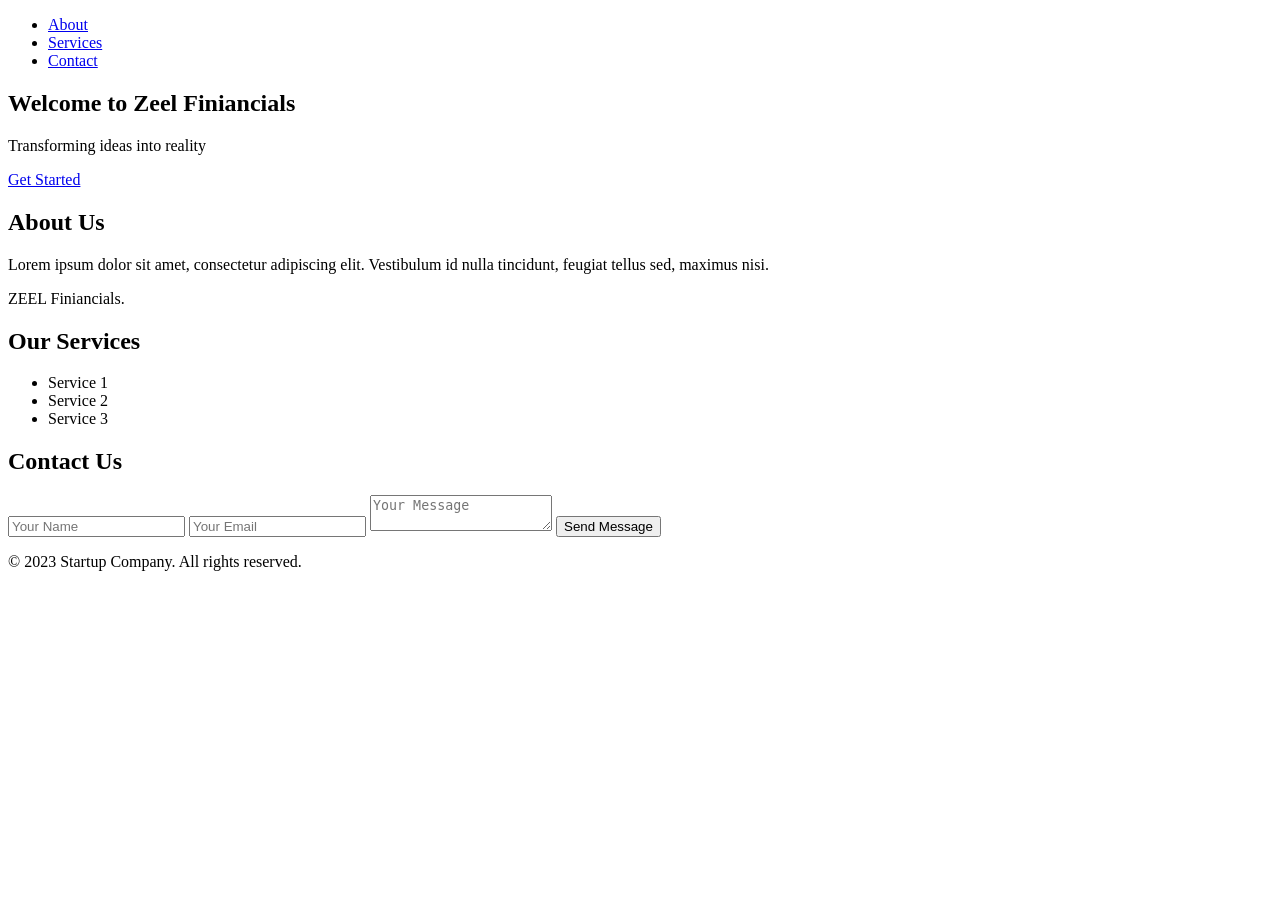
==== index.htm @ 1feb34b1 "Created index.html Tester website." ====
<!DOCTYPE html>
<html>
<head>
  <title>Startup Company - Welcome!</title>
  <link rel="stylesheet" type="text/css" href="styles.css">
</head>
<body>
  <header>
    <nav>
      <ul>
        <li><a href="#about">About</a></li>
        <li><a href="#services">Services</a></li>
        <li><a href="#contact">Contact</a></li>
      </ul>
    </nav>
  </header>

  <section id="hero">
    <h1>Welcome to Zeel Finiancials </h1>
    <p>Transforming ideas into reality</p>
    <a href="#contact" class="btn">Get Started</a>
  </section>

  <section id="about">
    <div class="container">
      <h2>About Us</h2>
      <p>Lorem ipsum dolor sit amet, consectetur adipiscing elit. Vestibulum id nulla tincidunt, feugiat tellus sed, maximus nisi.</p>
      <p> ZEEL Finiancials.</p>
    </div>
  </section>

  <section id="services">
    <div class="container">
      <h2>Our Services</h2>
      <ul>
        <li>Service 1</li>
        <li>Service 2</li>
        <li>Service 3</li>
      </ul>
    </div>
  </section>

  <section id="contact">
    <div class="container">
      <h2>Contact Us</h2>
      <form>
        <input type="text" name="name" placeholder="Your Name" required>
        <input type="email" name="email" placeholder="Your Email" required>
        <textarea name="message" placeholder="Your Message" required></textarea>
        <button type="submit" class="btn">Send Message</button>
      </form>
    </div>
  </section>

  <footer>
    <div class="container">
      <p>&copy; 2023 Startup Company. All rights reserved.</p>
    </div>
  </footer>
</body>
</html>
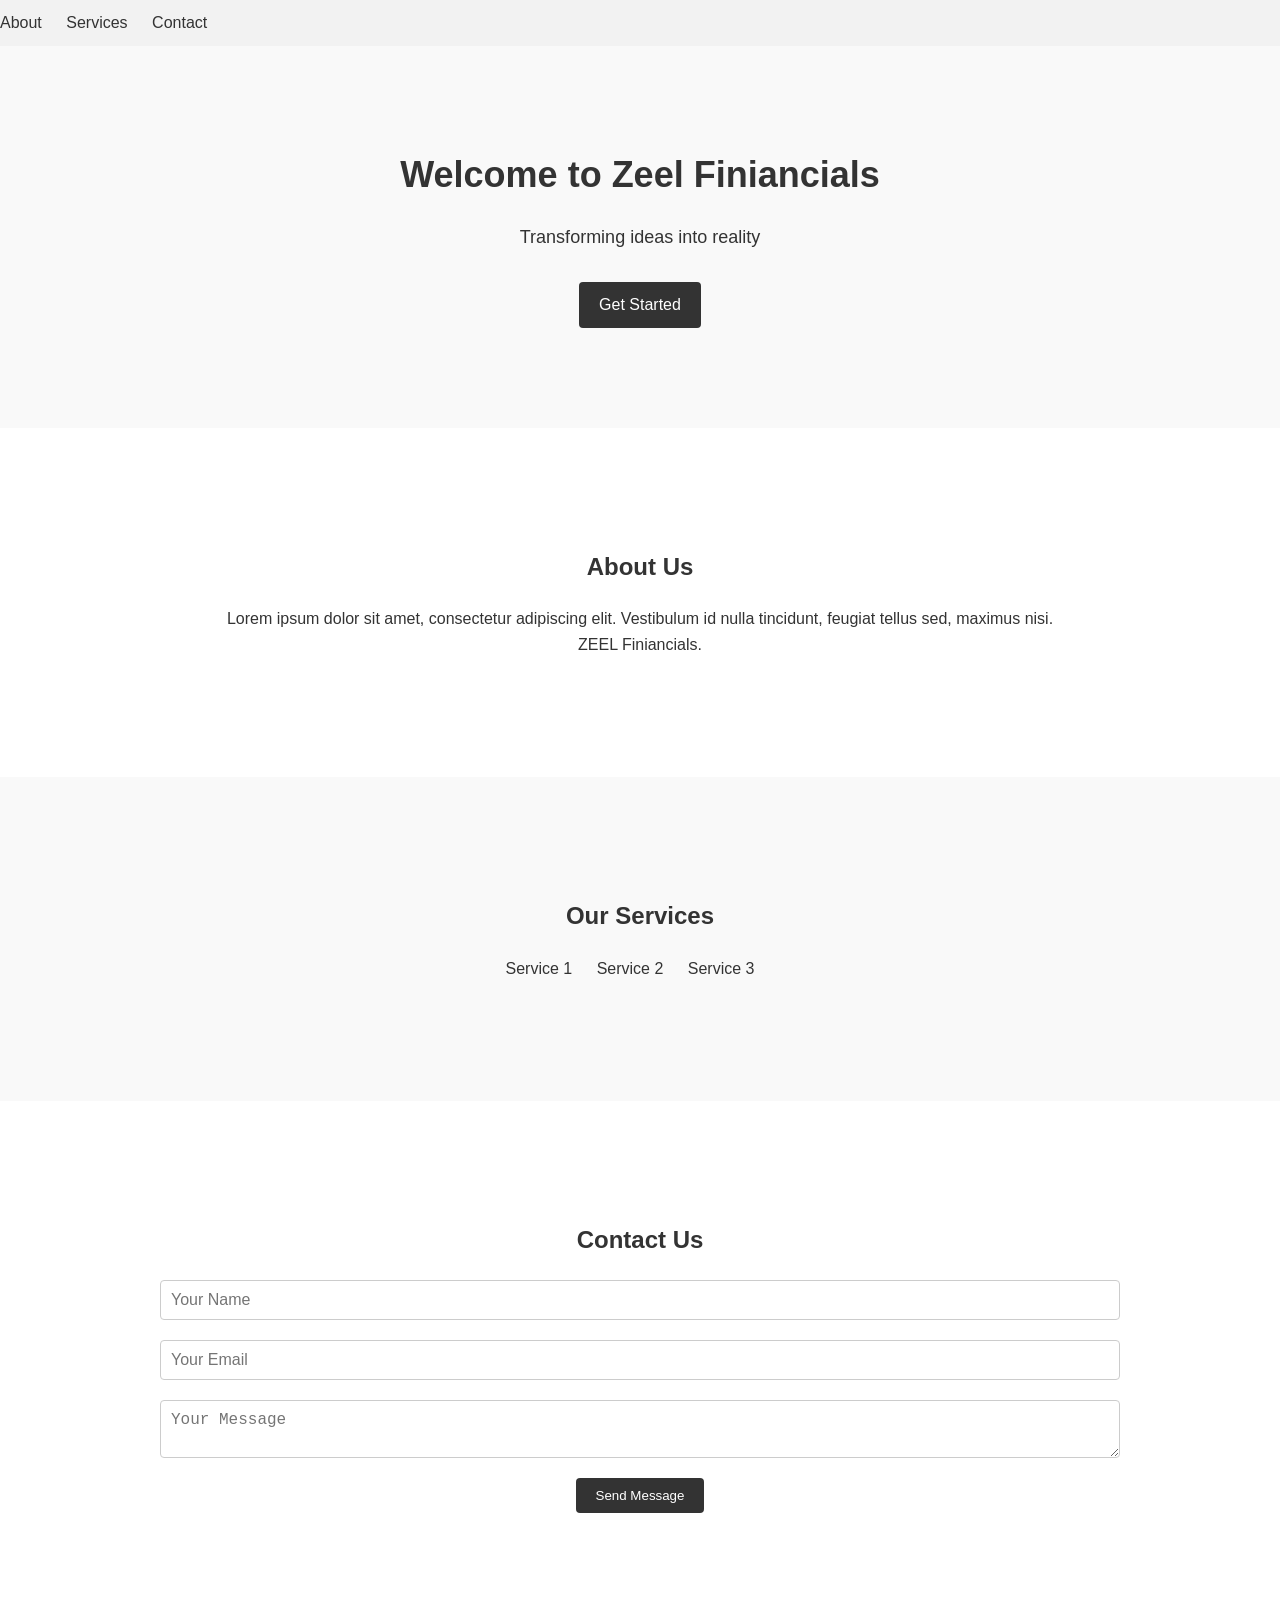
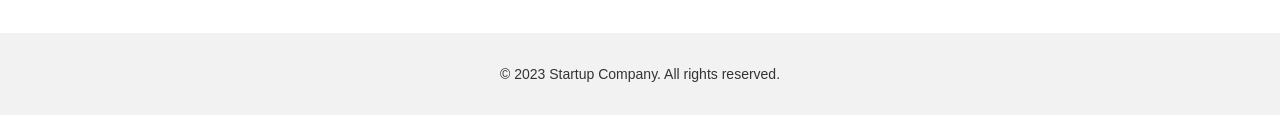
==== commit 9c566822: "modified code" ====
--- a/index.htm
+++ b/index.htm
@@ -51,7 +51,20 @@
       </form>
     </div>
   </section>
-
+  <script>
+    document.addEventListener('DOMContentLoaded', (event) => {
+      document.querySelector('form').addEventListener('submit', function(e) {
+        e.preventDefault(); // Prevents the default form submission action
+  
+        // Show the confirmation message
+        document.getElementById('confirmationMessage').style.display = 'flex';
+  
+        // You can add additional logic here for what to do when the form is submitted
+        // For example, sending form data using AJAX
+      });
+    });
+  </script>
+  
   <footer>
     <div class="container">
       <p>&copy; 2023 Startup Company. All rights reserved.</p>
--- a/styles.css
+++ b/styles.css
@@ -0,0 +1,157 @@
+/* styles.css */
+
+/* Reset default browser styles */
+body, h1, h2, p, ul, li, form, input, textarea, button {
+  margin: 0;
+  padding: 0;
+  box-sizing: border-box;
+}
+
+/* Global styles */
+body {
+  font-family: Arial, sans-serif;
+  font-size: 16px;
+  line-height: 1.6;
+  color: #333;
+}
+
+.container {
+  max-width: 960px;
+  margin: 0 auto;
+  padding: 20px;
+}
+
+/* Header styles */
+header {
+  background-color: #f2f2f2;
+  padding: 10px 0;
+}
+
+nav ul {
+  list-style-type: none;
+}
+
+nav ul li {
+  display: inline;
+  margin-right: 20px;
+}
+
+nav ul li a {
+  text-decoration: none;
+  color: #333;
+}
+
+/* Hero section styles */
+#hero {
+  text-align: center;
+  background-color: #f9f9f9;
+  padding: 100px 0;
+}
+
+#hero h1 {
+  font-size: 36px;
+  margin-bottom: 20px;
+}
+
+#hero p {
+  font-size: 18px;
+  margin-bottom: 30px;
+}
+
+.btn {
+  display: inline-block;
+  padding: 10px 20px;
+  background-color: #333;
+  color: #fff;
+  text-decoration: none;
+  border-radius: 4px;
+}
+.confirmation-message {
+  color: white;
+  background-color: green;
+  padding: 10px;
+  margin-top: 10px;
+  border-radius: 5px;
+  display: flex;
+  align-items: center;
+}
+
+.checkmark {
+  margin-right: 10px;
+}
+
+/* About section styles */
+#about {
+  background-color: #fff;
+  padding: 100px 0;
+  text-align: center;
+}
+
+#about h2 {
+  font-size: 24px;
+  margin-bottom: 20px;
+}
+
+/* Services section styles */
+#services {
+  background-color: #f9f9f9;
+  padding: 100px 0;
+  text-align: center;
+}
+
+#services h2 {
+  font-size: 24px;
+  margin-bottom: 20px;
+}
+
+#services ul {
+  list-style-type: none;
+}
+
+#services ul li {
+  display: inline-block;
+  margin-right: 20px;
+}
+
+/* Contact section styles */
+#contact {
+  background-color: #fff;
+  padding: 100px 0;
+  text-align: center;
+}
+
+#contact h2 {
+  font-size: 24px;
+  margin-bottom: 20px;
+}
+
+form input,
+form textarea {
+  display: block;
+  width: 100%;
+  margin-bottom: 20px;
+  padding: 10px;
+  font-size: 16px;
+  border-radius: 4px;
+  border: 1px solid #ccc;
+}
+
+form button {
+  padding: 10px 20px;
+  background-color: #333;
+  color: #fff;
+  border: none;
+  border-radius: 4px;
+  cursor: pointer;
+}
+
+/* Footer styles */
+footer {
+  background-color: #f2f2f2;
+  padding: 10px 0;
+  text-align: center;
+}
+
+footer p {
+  font-size: 14px;
+}
